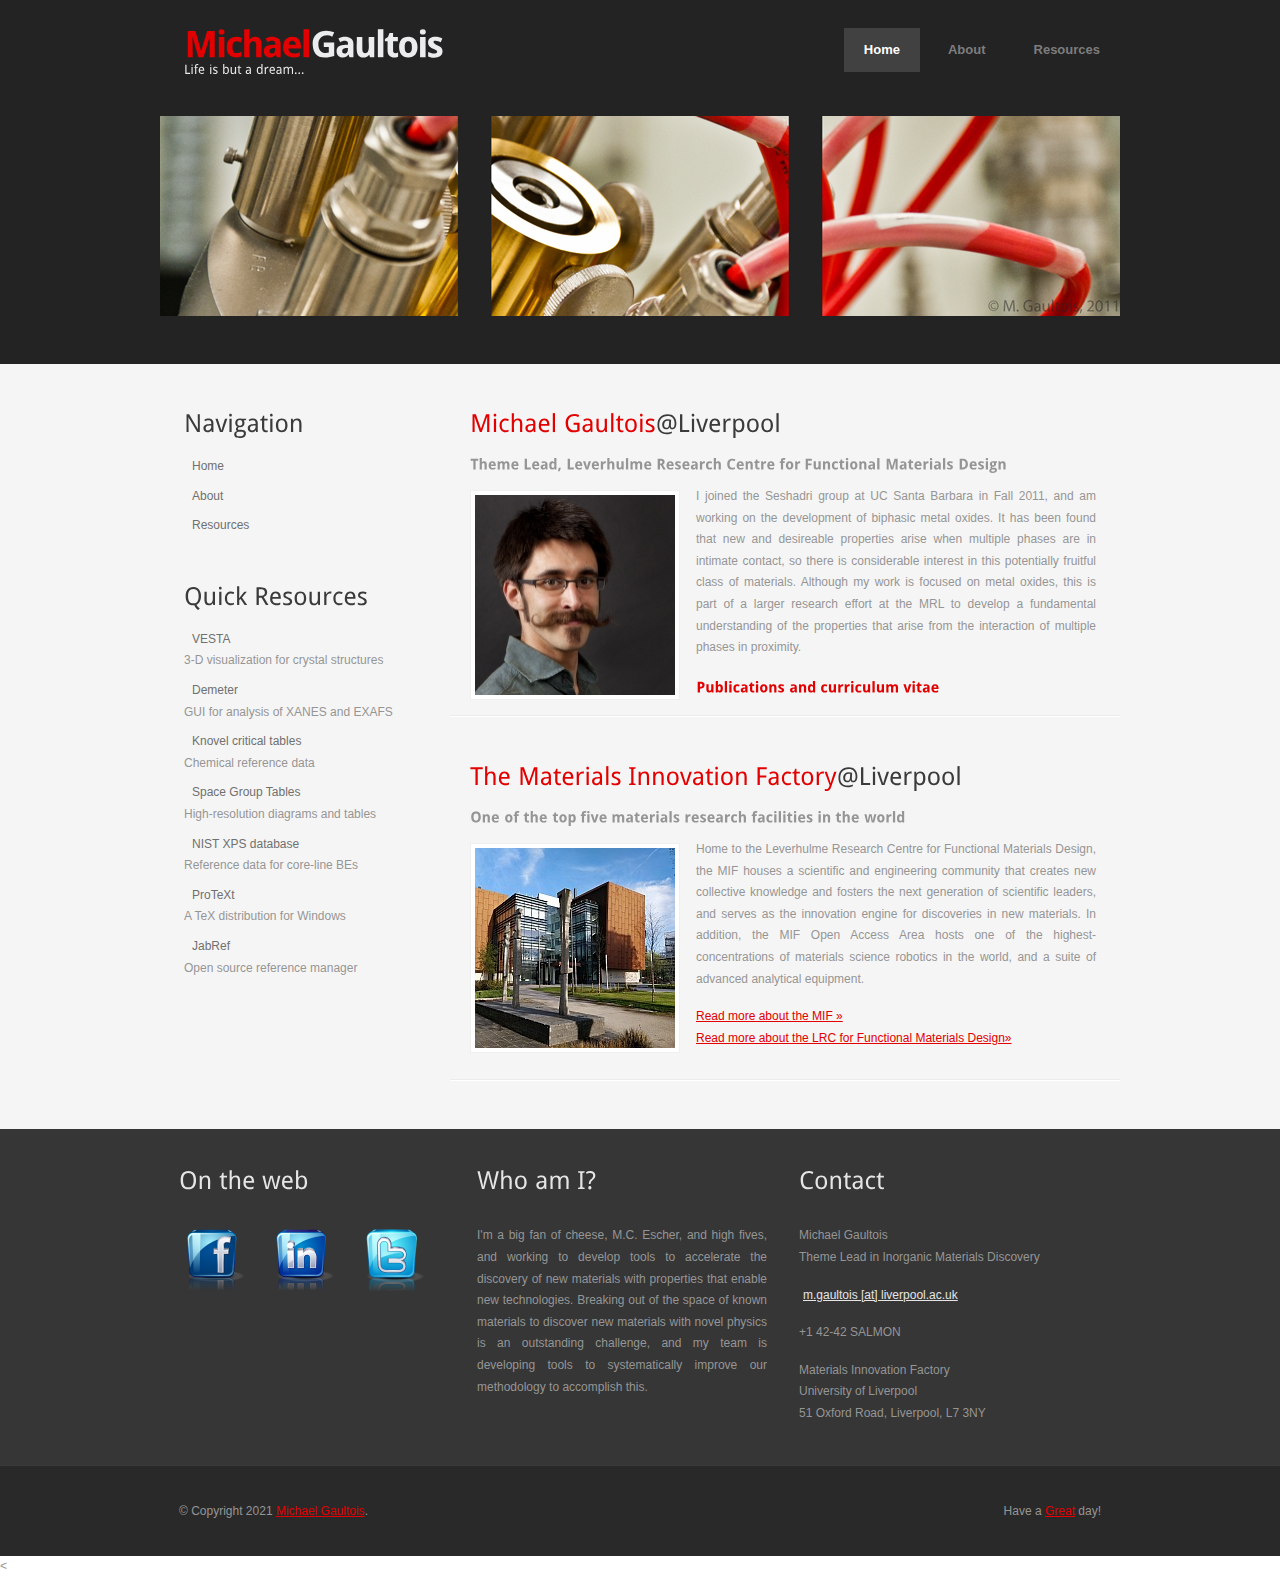
==== index.html @ 0b5a210e "secret update" ====
<!DOCTYPE html PUBLIC "-//W3C//DTD XHTML 1.0 Transitional//EN" "http://www.w3.org/TR/xhtml1/DTD/xhtml1-transitional.dtd">
<html xmlns="http://www.w3.org/1999/xhtml"><head>
<title>Michael Gaultois, Theme Lead in Inorganic Materials Discovery</title>
<meta http-equiv="Content-Type" content="text/html; charset=UTF-8" />
<link href="style.css" rel="stylesheet" type="text/css" />
<!-- CuFon: Enables smooth pretty custom font rendering. 100% SEO friendly. To disable, remove this section -->
<script type="text/javascript" src="js/cufon-yui.js"></script>
<script type="text/javascript" src="js/droid_sans_400-droid_sans_700.font.js"></script>
<script type="text/javascript" src="js/cuf_run.js"></script>
<script type="text/javascript" src="js/jquery-1.3.2.min.js"></script>
<script type="text/javascript" src="js/radius.js"></script>
<!-- CuFon ends -->


<!--Begin Google analytics tag-->
<script type="text/javascript">

  var _gaq = _gaq || [];
  _gaq.push(['_setAccount', 'UA-38119110-1']);
  _gaq.push(['_trackPageview']);

  (function() {
    var ga = document.createElement('script'); ga.type = 'text/javascript'; ga.async = true;
    ga.src = ('https:' == document.location.protocol ? 'https://ssl' : 'http://www') + '.google-analytics.com/ga.js';
    var s = document.getElementsByTagName('script')[0]; s.parentNode.insertBefore(ga, s);
  })();

</script>
<!--End Google analytics tag-->


<!--Konami Code-->

<script type="text/javascript" src="js/konami.1.3.3.pack.js"></script>
<script type="text/javascript">
   konami = new Konami()
   konami.code = function() {
      alert("The Konami Code is powerless here.")
      }

   konami.load()
</script>


<!--End Konami Code-->

<link href="/images/favicon.ico" rel="icon" type="image/x-icon" />
</head>
<body>
<div class="main">

<!-- Begin header -->
  <div class="header">
    <div class="header_resize">
      <div class="logo">
        <h1><a href="index.html"><span>Michael</span>Gaultois<small>Life is but a dream...</small></a></h1>
      </div>
      <div class="menu_nav">
        <ul>
          <li class="active"><a href="index.html">Home</a></li>
          <li><a href="about.html">About</a></li>
          <li><a href="resources.html">Resources</a></li>
        </ul>
      </div>
      <div class="clr"></div>
      <img src="images/hbg_img1.jpg" width="960" height="200" alt="image" class="hbg_img" />
      <div class="clr"></div>
    </div>
  </div>
<!-- End header -->

  <div class="content">
    <div class="content_resize">
      <div class="mainbar">


        <div class="article">
          <h2><span>Michael Gaultois</span>@Liverpool</h2>
          <h3><strong>Theme Lead, Leverhulme Research Centre for Functional Materials Design</strong></h3>
          <img src="images/mgaultois_profile_200x200.jpg" width="200" height="200" alt="image" class="fl" />
          <p>I joined the Seshadri group at UC Santa Barbara in Fall 2011, and am working on the development of biphasic metal oxides. It has been found that new and desireable properties arise when multiple phases are in intimate contact, so there is considerable interest in this potentially fruitful class of materials. Although my work is focused on metal oxides, this is part of a larger research effort at the MRL to develop a fundamental understanding of the properties that arise from the interaction of multiple phases in proximity.<br />
          <h3><strong><a href="cv_mgaultois.pdf" class="rm">Publications and curriculum vitae&raquo;</a></strong></h3>
        <div class="clr"></div>
        </div>


        <div class="article">
          <h2><span>The Materials Innovation Factory</span>@Liverpool</h2>
          <h3><strong>One of the top five materials research facilities in the world</strong></h3>
          <img src="images/MIF_building_200x200.jpg" width="200" height="200" alt="image" class="fl" />
          <p>Home to the Leverhulme Research Centre for Functional Materials Design, the MIF houses a scientific and engineering community that creates new collective knowledge and fosters the next generation of scientific leaders, and serves as the innovation engine for discoveries in new materials. In addition, the MIF Open Access Area hosts one of the highest-concentrations of materials science robotics in the world, and a suite of advanced analytical equipment. </p>
          <p class="spec"><a href="https://www.liverpool.ac.uk/materials-innovation-factory/" class="rm">Read more about the MIF &raquo;</a><br />
         <a href="https://www.liverpool.ac.uk/leverhulme-research-centre/" class="rm">Read more about the LRC for Functional Materials Design&raquo;</a></p>
        <div class="clr"></div>
        </div>

<!-- Begin News Feed-->
<!--
        <div class="article">
          <h2><span>Science</span>Headlines</h2>
           
            <script type="text/javascript" src="http://app.feed.informer.com/digest3/YACDRVNHEN.js">
<noscript><a href="http://app.feed.informer.com/digest3/YACDRVNHEN.html">Click for &quot;Science&quot;.</a>
Powered by <a href="http://feed.informer.com/">RSS Feed Informer</a></noscript></script>
        </div>
-->
<!--End News Feed-->        
        
      </div>
      <div class="sidebar">
        <!--<div class="searchform">
          <form id="formsearch" name="formsearch" method="post" action="">
            <span><input name="editbox_search" class="editbox_search" id="editbox_search" maxlength="80" value="Search our site:" type="text" /></span>
            <input name="button_search" src="images/search_btn.gif" class="button_search" type="image" />
          </form>
        </div>-->
        <div class="gadget">
          <h2 class="star"><span>Navigation</span></h2><div class="clr"></div>
          <ul class="sb_menu">
            <li><a href="index.html">Home</a></li>
            <li><a href="about.html">About</a></li>
            <li><a href="resources.html">Resources</a></li>
          </ul>
        </div>

<!-- Begin Quick resources -->
        <div class="gadget">
          <h2 class="star"><span>Quick Resources</span></h2><div class="clr"></div>
          <ul class="ex_menu">
            <li><a href="http://jp-minerals.org/vesta/">VESTA</a><br />3-D visualization for crystal structures</li>
            <li><a href="http://bruceravel.github.com/demeter/">Demeter</a><br />GUI for analysis of XANES and EXAFS</li>
            <li><a href="http://www.knovel.com/web/portal/basic_search/display?_EXT_KNOVEL_DISPLAY_bookid=761">Knovel critical tables</a><br />Chemical reference data</li>
            <li><a href="http://img.chem.ucl.ac.uk/sgp/large/sgp.htm">Space Group Tables</a><br />High-resolution diagrams and tables</li>
            <li><a href="http://srdata.nist.gov/xps/main_search_menu.aspx">NIST XPS database</a><br />Reference data for core-line BEs</li>
            <li><a href="http://www.tug.org/protext/">ProTeXt</a><br />A TeX distribution for Windows</li>
            <li><a href="http://jabref.sourceforge.net/">JabRef</a><br />Open source reference manager</li>
          </ul>
        </div>
<!-- End Quick resources-->
        
      </div>
      <div class="clr"></div>
    </div>
  </div>


<!-- Begin footer-->
  <div class="fbg">
    <div class="fbg_resize">
      <div class="col c1">
        <h2><span>On the web</span></h2>
        <a href="http://www.facebook.com/mgaultois"><img src="images/facebook128.png" width="64" height="64" alt="pix" /></a>
        <a href="http://www.linkedin.com/in/mgaultois"><img src="images/linkedin128.png" width="64" height="64" alt="pix" /></a>
        <a href="http://www.twitter.com/kaboomscience"><img src="images/twitter128.png" width="64" height="64" alt="pix" /></a>
<!--        <a href="http://www.grooveshark.com/listerite"><img src="images/grooveshark128.png" width="64" height="64" alt="pix" /></a> -->
      </div>
      <div class="col c2">
        <h2><span>Who am I?</span></h2>
        <p>   I'm a big fan of cheese, M.C. Escher, and high fives, and working to develop tools to accelerate the discovery of new materials with properties that enable new technologies. Breaking out of the space of known materials to discover new materials with novel physics is an outstanding challenge, and my team is developing tools to systematically improve our methodology to accomplish this. </p>
      </div>
      <div class="col c3">
        <h2><span>Contact</span></h2>
        <p>Michael Gaultois<br />
Theme Lead in Inorganic Materials Discovery </p>
        <p><a href="mailto:mgaultois [at] mrl.ucsb.edu">m.gaultois [at] liverpool.ac.uk</a></p>
        <p>+1 42-42 SALMON</p>
        <p>Materials Innovation Factory<br />
					University of Liverpool<br />
					51 Oxford Road, Liverpool, L7 3NY</p>
      </div>
      <div class="clr"></div>
    </div>
  </div>
  <div class="footer">
    <div class="footer_resize">
      <p class="lf">&copy; Copyright 2021 <a href="mailto:m.gaultois[at]liverpool.ac.uk"> Michael Gaultois</a>. <span>Have a <a href="http://youtu.be/Y6rE0EakhG8" title="Nutrigrain Ad">Great</a> day!</span></p>
      <div class="clr"></div>
    </div>
  </div>
<!-- End footer-->

</div>
</body>
<</html>
---- style.css ----
@charset "utf-8";
/*
Design by http://www.hotwebsitetemplates.net
*/
body { margin:0; padding:0; width:100%; color:#959595; font:normal 12px/1.8em "Liberation sans", Arial, Helvetica, sans-serif;}
html, .main { padding:0; margin:0;}
.main { background-color:#f5f5f5;}
.clr { clear:both; padding:0; margin:0; width:100%; font-size:0px; line-height:0px;}
.logo { padding:0; width:auto; float:left; height:100px;}
h1 { margin:0; padding:28px 0 0 24px; color:#ebeced; font:bold 36px/1.2em "Liberation sans", Arial, Helvetica, sans-serif; letter-spacing:-2px;}
h1 a, h1 a:hover { color:#ebeced; text-decoration:none;}
h1 span { color:#e20000;}
h1 small { display:block; font:normal 12px/1.2em "Liberation sans", Arial, Helvetica, sans-serif; letter-spacing:normal; color:#ebeced;}
h2 { font:normal 24px/1.5em "Liberation sans", Arial, Helvetica, sans-serif; padding:8px 0; margin:8px 0; color:#3b3b3b;}
p { margin:8px 0; padding:0 0 8px 0; font:normal 12px/1.8em "Liberation sans", Arial, Helvetica, sans-serif;}
a { color:#e20000; text-decoration:underline;}
p.spec { padding:0 0 16px;}
p.infopost { margin-bottom:0; padding:6px 0;}
p.infopost a { padding:0 4px;}
a.rm { }
p.infopost a.com { float:right; margin-top:-16px; padding:7px 0 17px; width:35px; font-size:18px; font-weight:bold; text-align:center; text-decoration:none; color:#fff; background:#f00 url(images/comment.gif) no-repeat left top;}

.header, .content, .menu_nav, .fbg, .footer, form, ol, ol li, ul, .content .mainbar, .content .sidebar { margin:0; padding:0;}

/* header */
.header { background-color:#232323;}
.header_resize { margin:0 auto; padding:0 0 16px; width:960px;}
img.hbg_img { padding:16px 0 32px;}

/* menu */
.menu_nav { margin:0 auto; padding:28px 0 0; height:44px; float:right;}
.menu_nav ul { list-style:none; padding:0; height:44px; float:left;}
.menu_nav ul li { margin:0; padding:0 0 0 8px; float:left;}
.menu_nav ul li a { display:block; margin:0; padding:11px 20px; color:#7d7d7d; text-decoration:none; font-size:13px; font-weight:bold;}
.menu_nav ul li.active a, .menu_nav ul li a:hover { color:#fff; background-color:#414141;}

/* content */
.content { }
.content_resize { margin:0 auto; padding:24px 0; width:960px;}
.content .mainbar { margin:0; padding:0; float:right; width:670px;}
.content .mainbar h2 { }
.content .mainbar h2 span { color:#e20000;}
.content .mainbar img { padding:4px; background-color:#fff; border:1px solid #efefed;}
.content .mainbar img.fl { margin:4px 16px 4px 0; float:left;}
.content .mainbar .article { margin:0 0 24px; padding:8px 24px 8px 20px; text-align:justify; background:url(images/article_bg.gif) repeat-x center bottom;}
.content .sidebar { padding:0; float:left; width:280px;}
.content .sidebar .gadget { margin:0 0 12px; padding:8px 16px 8px 24px;}
ul.sb_menu, ul.ex_menu { margin:0; padding:0; list-style:none; color:#959595;}
ul.sb_menu li, ul.ex_menu li { margin:0;}
ul.sb_menu li { padding:4px 0; width:220px;}
ul.ex_menu li { padding:4px 0;}
ul.sb_menu li a, ul.ex_menu li a { color:#707070; text-decoration:none; padding:4px 8px 4px 8px;}
ul.sb_menu li a:hover, ul.ex_menu li a:hover { color:#fff; background-color:#414141; text-decoration:none;}
.content p.pages { margin:0 24px; padding:0 0 24px; font-size:11px; color:#616977; text-align:right;}
.content p.pages span, .content p.pages a:hover { padding:8px 12px; color:#fff; background-color:#e20000;}
.content p.pages a { padding:8px 12px; background-color:#d0d0d0; text-decoration:none; color:#959595;}
.content p.pages small { font-size:12px; float:left;}

/* subpages */
.content .mainbar .comment { margin:0; padding:16px 0 0 0;}
.content .mainbar .comment img.userpic { border:1px solid #dedede; margin:10px 16px 0 0; padding:0; float:left;}

/* fbg */
.fbg { background-color:#363636; border-bottom:1px solid #3a3a3a;}
.fbg_resize { margin:0 auto; width:922px; padding:24px;}
.fbg .c2 a, .fbg .c3 a { margin:0; padding:2px 4px; text-decoration:underline; color:#e5e5e5;}
.fbg  h2 { color:#e5e5e5; padding-bottom:24px;}
.fbg img {
	margin:0 16px 16px 0;
	padding:3px;
}
.fbg .col { margin:0; float:left; text-align:justify}
.fbg .c1 { padding:0 16px 0 0; width:266px;}
.fbg .c2 { padding:0 16px; width:290px;}
.fbg .c3 { padding:0 0 0 16px; width:260px;}

/* footer */
.footer { background-color:#292929;}
.footer_resize { margin:0 auto; padding:12px 24px; width:922px;}
.footer p.lf { margin:0; padding:24px 0; text-align:left; width:auto; line-height:1.5em;}
.footer p.lf a { }
.footer p.lf span { float:right;}

/* form */
ol { list-style:none;}
ol li { display:block; clear:both;}
ol li label { display:block; margin:0; padding:16px 0 0 0;}
ol li input.text { width:480px; border:1px solid #c0c0c0; margin:0; padding:5px 2px; height:16px; background-color:#fff;}
ol li textarea { width:480px; border:1px solid #c0c0c0; margin:0; padding:2px; background-color:#fff;}
ol li .send { margin:16px 0 0 0;}

/* search */
.searchform { float:left; padding:0;}
#formsearch { margin:0; height:36px; padding:24px 0 32px 24px; width:232px;}
#formsearch span { display:block; margin:0; padding:0; float:left; background:url(images/search.gif) no-repeat top left;}
#formsearch input.editbox_search { margin:0; padding:10px 6px 12px; float:left; width:181px; border:none; background:none; font:normal 12px/1.5em "Liberation sans", Arial, Helvetica, sans-serif; color:#a8acb2;}
#formsearch input.button_search { margin:0; padding:0; border:none; float:left;}
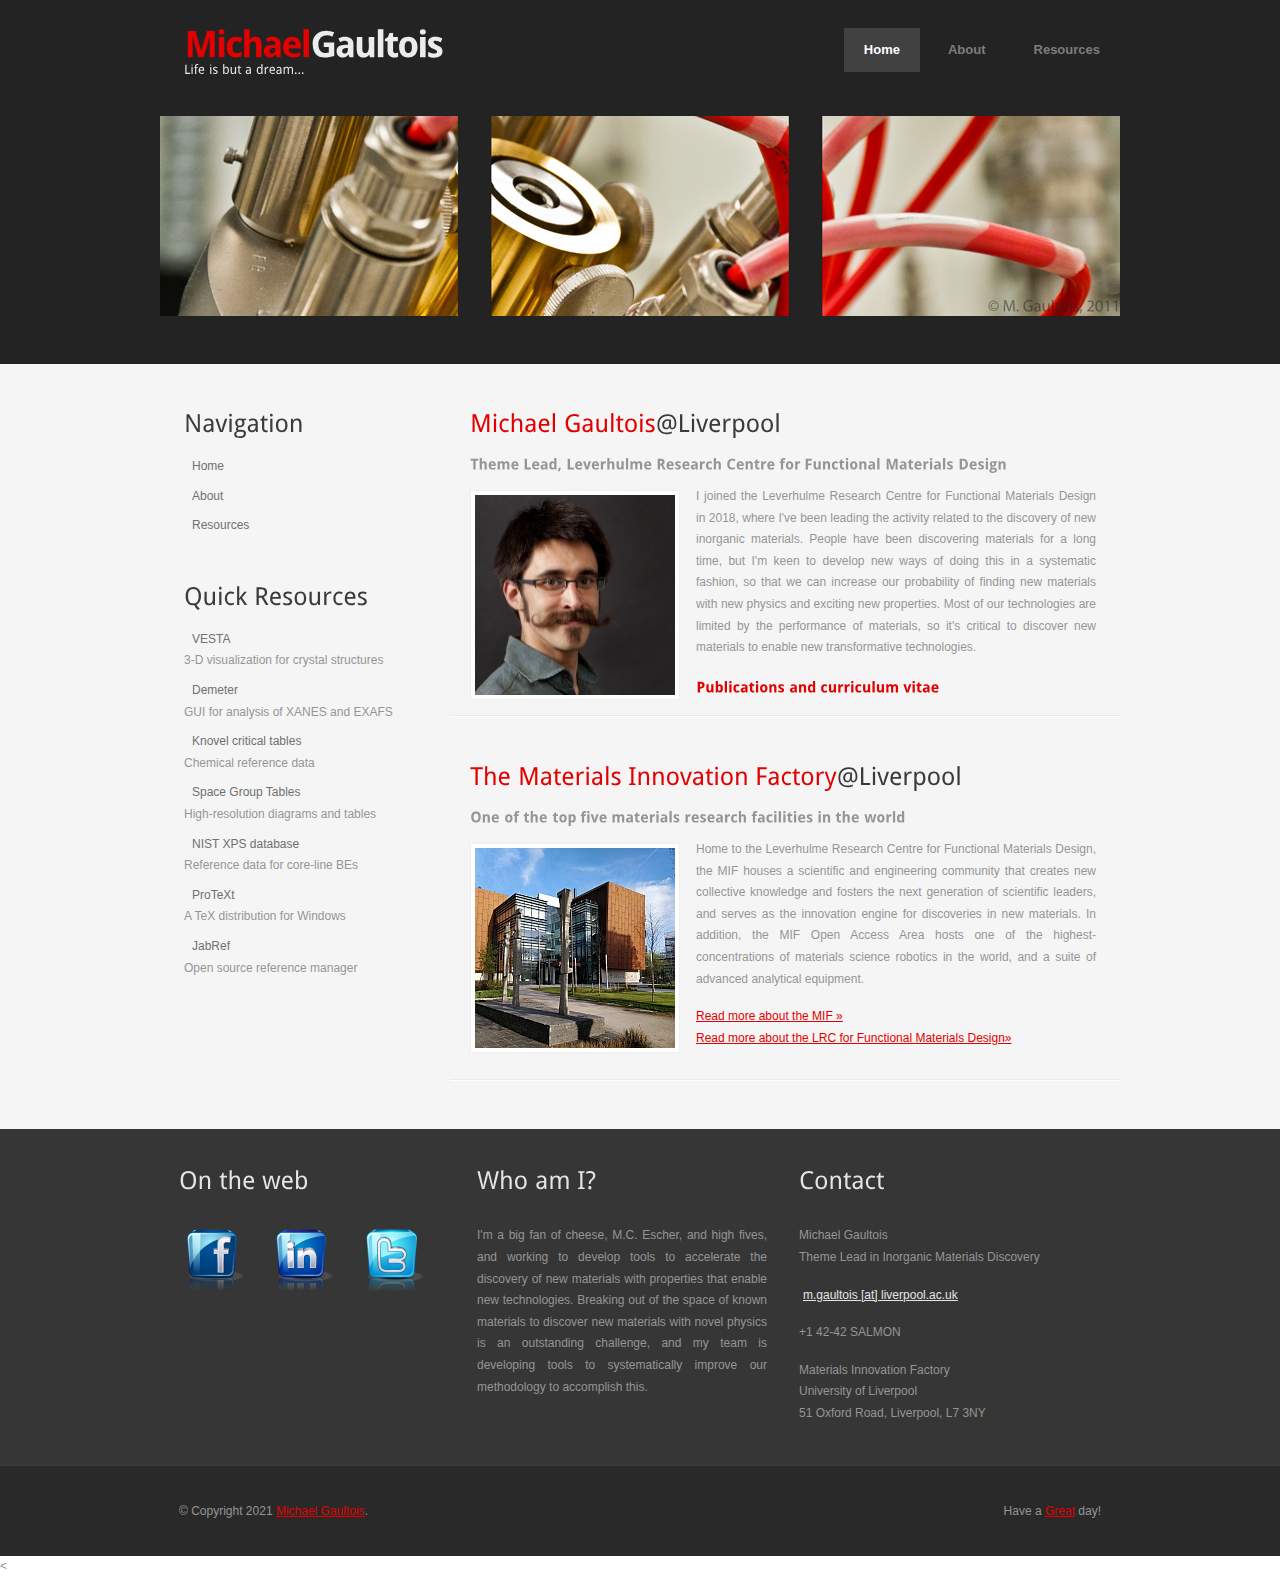
==== commit 5e2b85a4: "update content" ====
--- a/index.html
+++ b/index.html
@@ -78,7 +78,7 @@
           <h2><span>Michael Gaultois</span>@Liverpool</h2>
           <h3><strong>Theme Lead, Leverhulme Research Centre for Functional Materials Design</strong></h3>
           <img src="images/mgaultois_profile_200x200.jpg" width="200" height="200" alt="image" class="fl" />
-          <p>I joined the Seshadri group at UC Santa Barbara in Fall 2011, and am working on the development of biphasic metal oxides. It has been found that new and desireable properties arise when multiple phases are in intimate contact, so there is considerable interest in this potentially fruitful class of materials. Although my work is focused on metal oxides, this is part of a larger research effort at the MRL to develop a fundamental understanding of the properties that arise from the interaction of multiple phases in proximity.<br />
+          <p>I joined the Leverhulme Research Centre for Functional Materials Design in 2018, where I've been leading the activity related to the discovery of new inorganic materials. People have been discovering materials for a long time, but I'm keen to develop new ways of doing this in a systematic fashion, so that we can increase our probability of finding new materials with new physics and exciting new properties. Most of our technologies are limited by the performance of materials, so it's critical to discover new materials to enable new transformative technologies.<br />
           <h3><strong><a href="cv_mgaultois.pdf" class="rm">Publications and curriculum vitae&raquo;</a></strong></h3>
         <div class="clr"></div>
         </div>
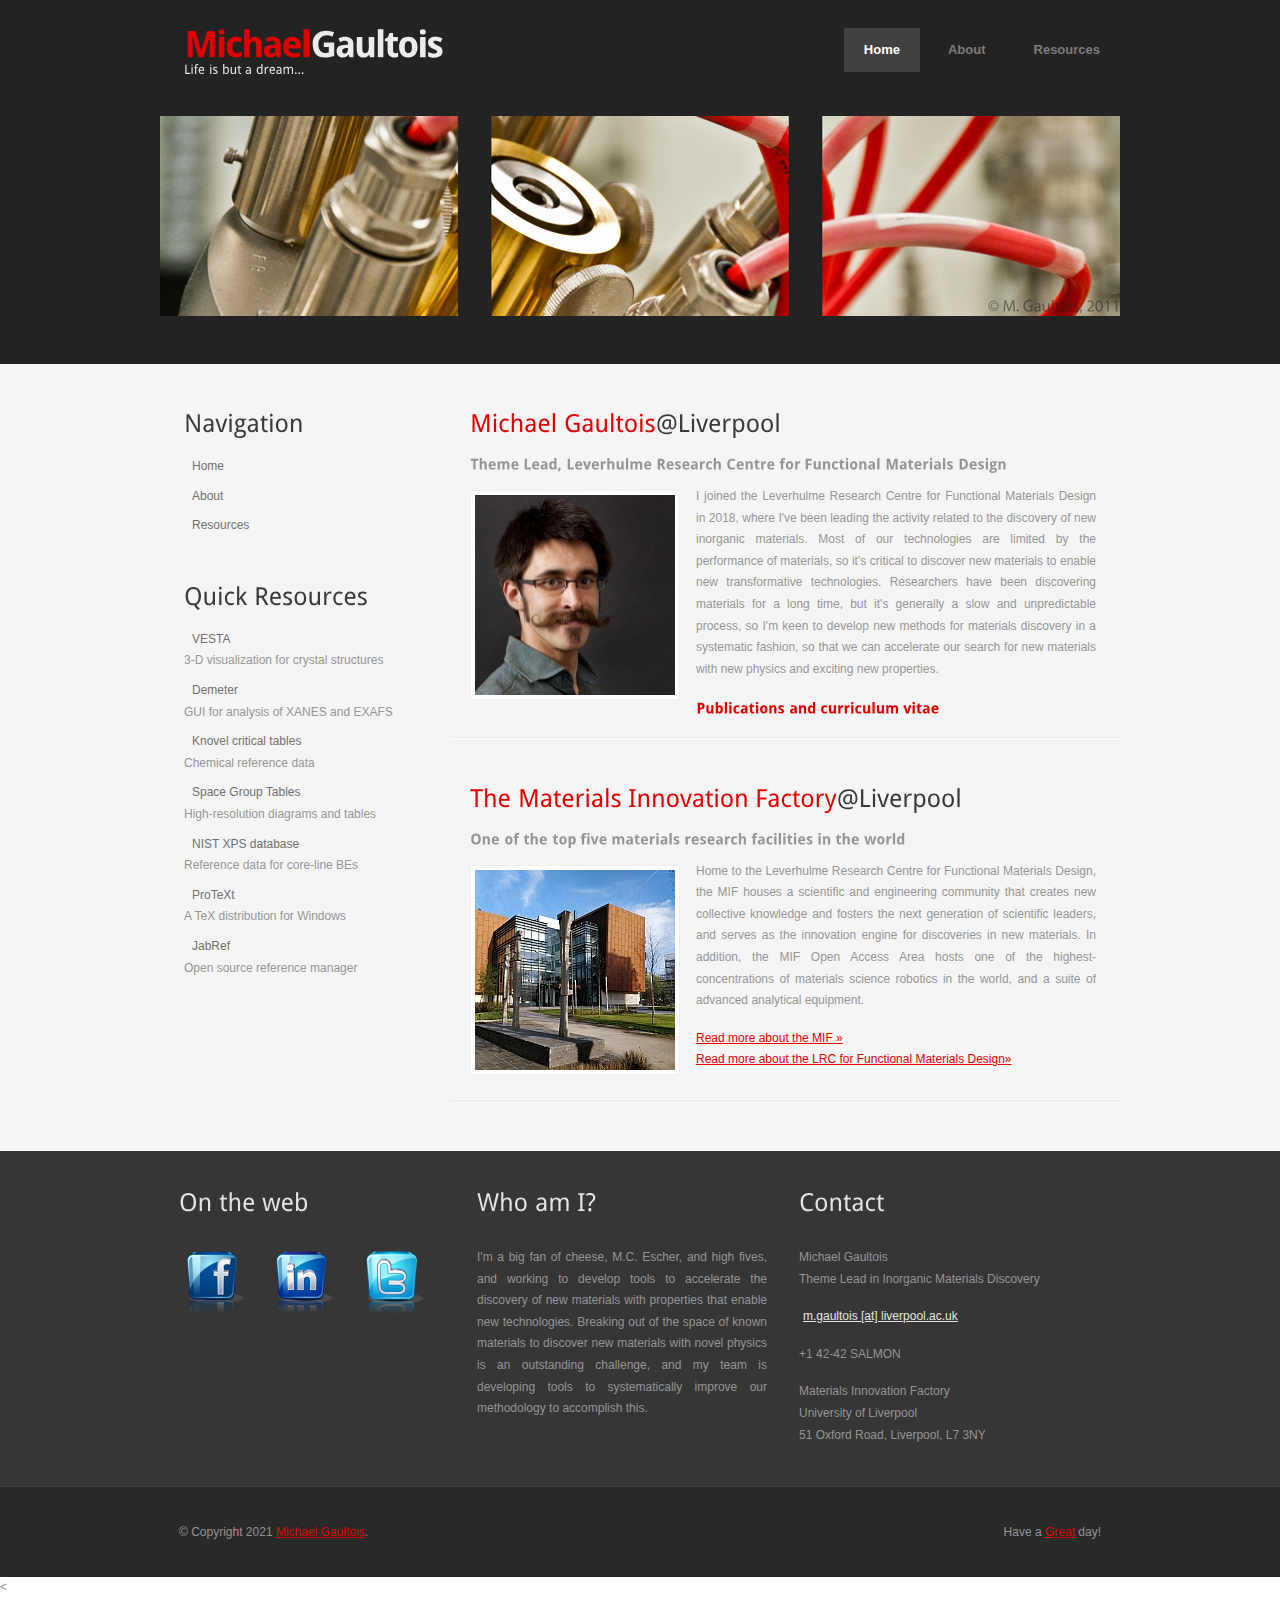
==== commit 0c960297: "update content" ====
--- a/index.html
+++ b/index.html
@@ -78,7 +78,7 @@
           <h2><span>Michael Gaultois</span>@Liverpool</h2>
           <h3><strong>Theme Lead, Leverhulme Research Centre for Functional Materials Design</strong></h3>
           <img src="images/mgaultois_profile_200x200.jpg" width="200" height="200" alt="image" class="fl" />
-          <p>I joined the Leverhulme Research Centre for Functional Materials Design in 2018, where I've been leading the activity related to the discovery of new inorganic materials. People have been discovering materials for a long time, but I'm keen to develop new ways of doing this in a systematic fashion, so that we can increase our probability of finding new materials with new physics and exciting new properties. Most of our technologies are limited by the performance of materials, so it's critical to discover new materials to enable new transformative technologies.<br />
+          <p>I joined the Leverhulme Research Centre for Functional Materials Design in 2018, where I've been leading the activity related to the discovery of new inorganic materials. Most of our technologies are limited by the performance of materials, so it's critical to discover new materials to enable new transformative technologies. Researchers have been discovering materials for a long time, but it's generally a slow and unpredictable process, so I'm keen to develop new methods for materials discovery in a systematic fashion, so that we can accelerate our search for new materials with new physics and exciting new properties.<br />
           <h3><strong><a href="cv_mgaultois.pdf" class="rm">Publications and curriculum vitae&raquo;</a></strong></h3>
         <div class="clr"></div>
         </div>
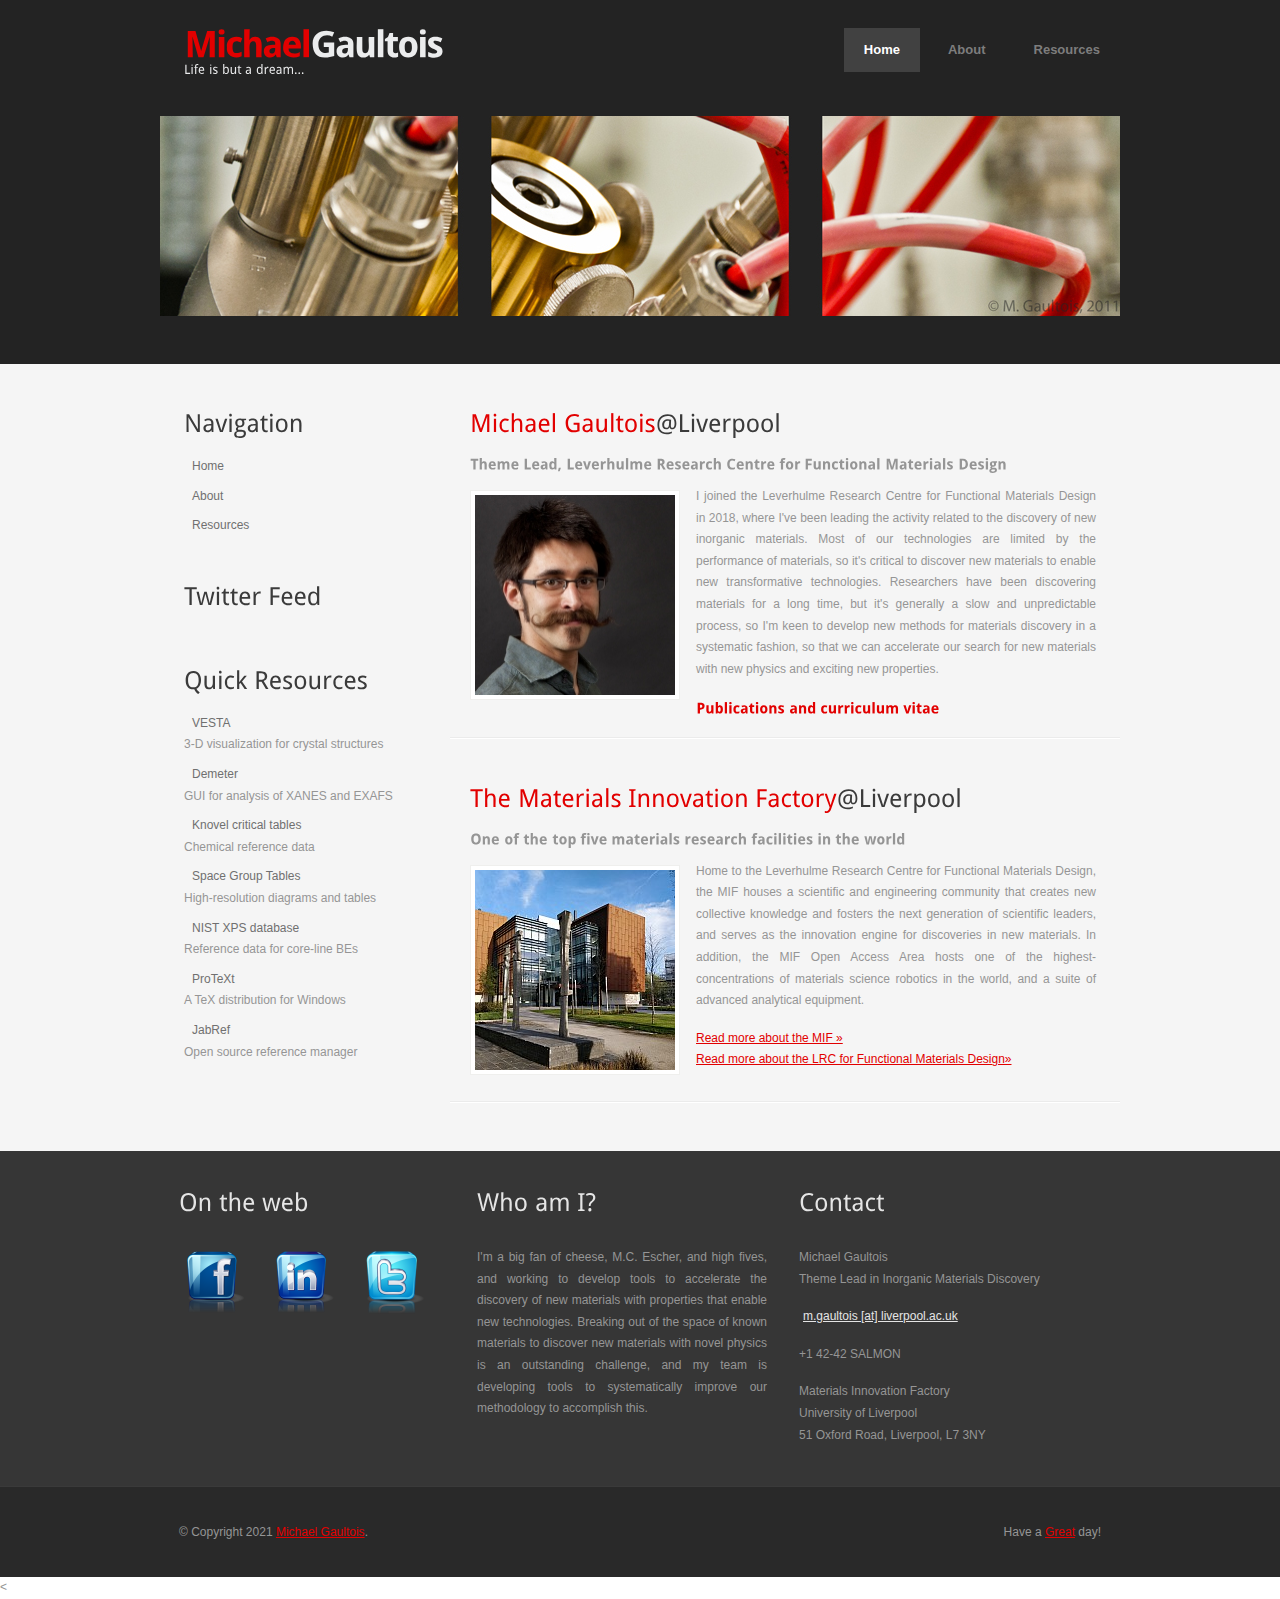
==== commit 986dce0d: "add twitter feed" ====
--- a/index.html
+++ b/index.html
@@ -123,6 +123,44 @@
           </ul>
         </div>
 
+<!-- Begin Twitter feed -->        
+        <div class="gadget">
+          <h2 class="star"><span>Twitter Feed</span></h2><div class="clr"></div>
+
+<script src="js/twitter_feed_widget.js"></script>
+<script>
+new TWTR.Widget({
+  version: 2,
+  type: 'profile',
+  rpp: 4,
+  interval: 30000,
+  width: 232,
+  height: 300,
+  theme: {
+    shell: {
+      background: '#232323',
+      color: '#e5e5e5'
+    },
+    tweets: {
+      background: '#f5f5f5',
+      color: '#959595',
+      links: '#e20000'
+    }
+  },
+  features: {
+    scrollbar: false,
+    loop: false,
+    live: false,
+    hashtags: true,
+    timestamp: true,
+    avatars: false,
+    behavior: 'all'
+  }
+}).render().setUser('KaboomScience').start();
+</script>
+        </div>
+<!-- End Twitter feed-->
+	      
 <!-- Begin Quick resources -->
         <div class="gadget">
           <h2 class="star"><span>Quick Resources</span></h2><div class="clr"></div>
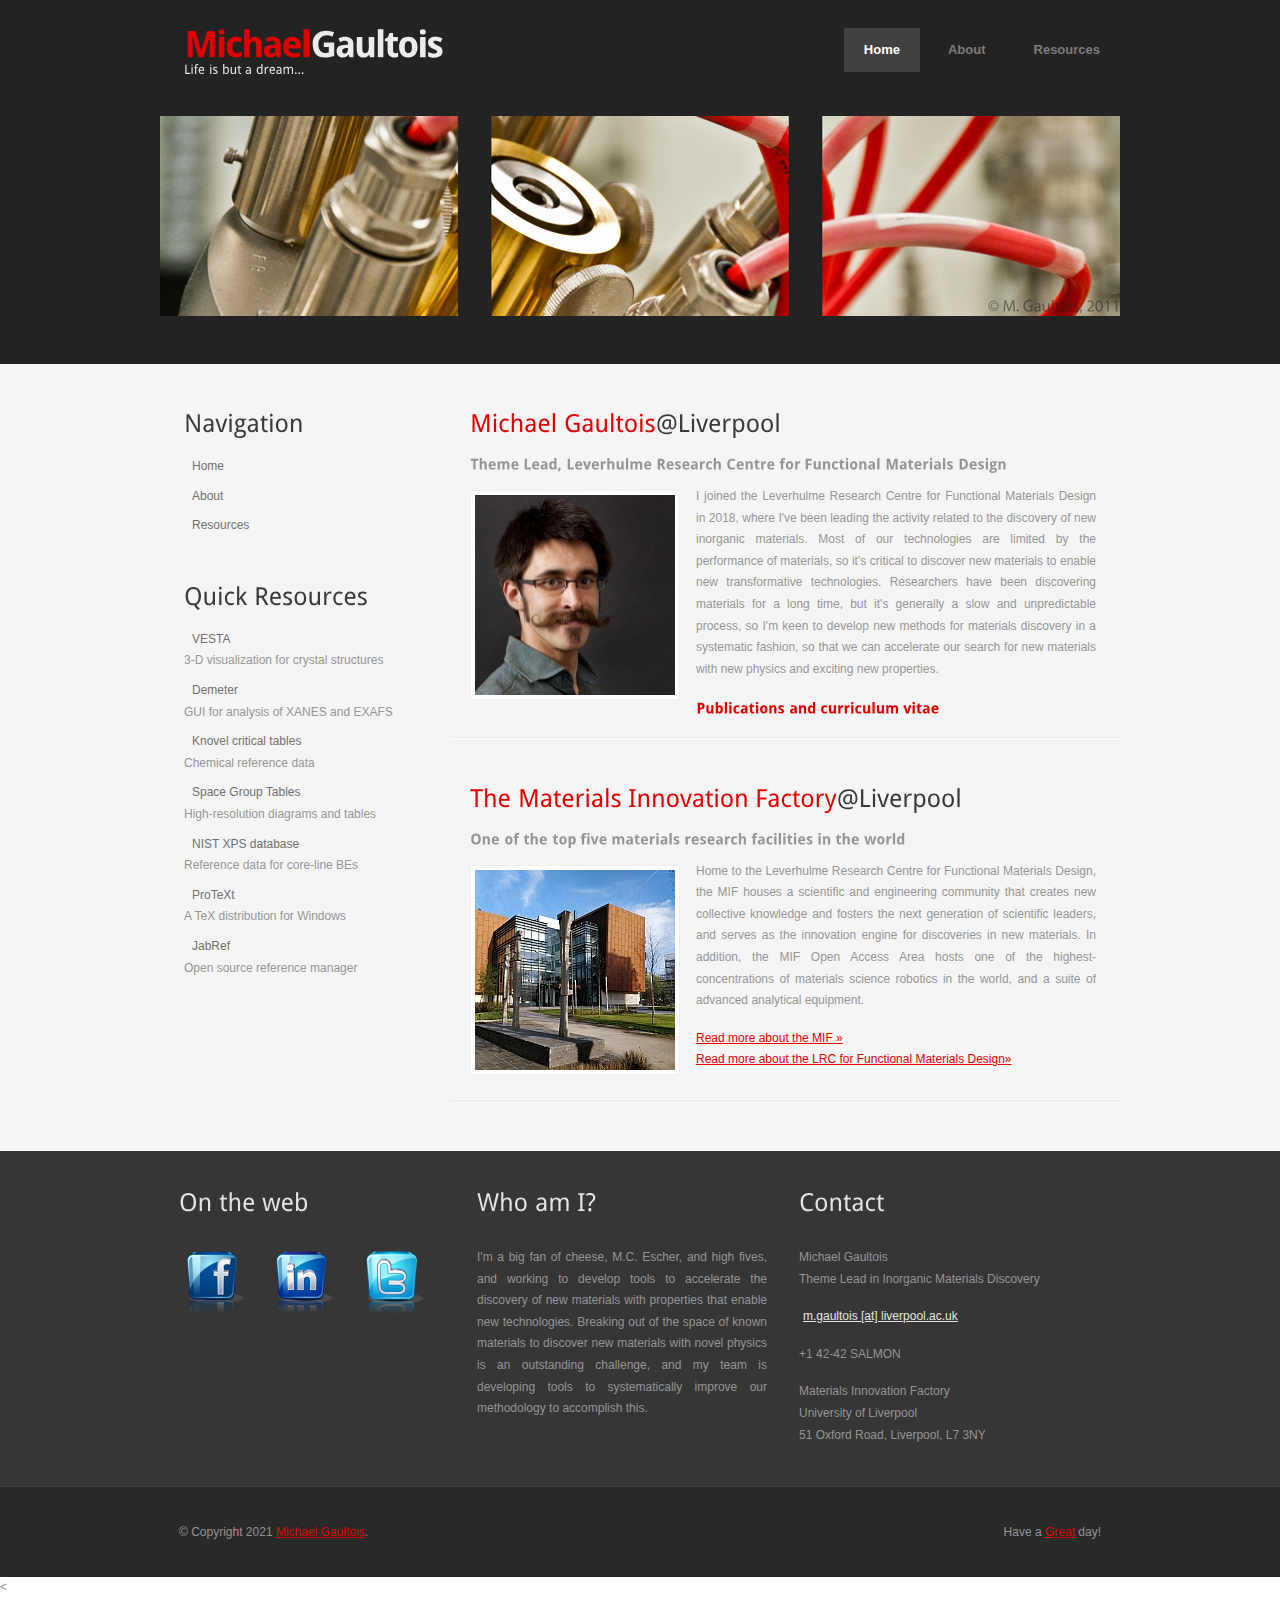
==== commit 8bb4bba0: "Revert "add twitter feed"" ====
--- a/index.html
+++ b/index.html
@@ -123,44 +123,6 @@
           </ul>
         </div>
 
-<!-- Begin Twitter feed -->        
-        <div class="gadget">
-          <h2 class="star"><span>Twitter Feed</span></h2><div class="clr"></div>
-
-<script src="js/twitter_feed_widget.js"></script>
-<script>
-new TWTR.Widget({
-  version: 2,
-  type: 'profile',
-  rpp: 4,
-  interval: 30000,
-  width: 232,
-  height: 300,
-  theme: {
-    shell: {
-      background: '#232323',
-      color: '#e5e5e5'
-    },
-    tweets: {
-      background: '#f5f5f5',
-      color: '#959595',
-      links: '#e20000'
-    }
-  },
-  features: {
-    scrollbar: false,
-    loop: false,
-    live: false,
-    hashtags: true,
-    timestamp: true,
-    avatars: false,
-    behavior: 'all'
-  }
-}).render().setUser('KaboomScience').start();
-</script>
-        </div>
-<!-- End Twitter feed-->
-	      
 <!-- Begin Quick resources -->
         <div class="gadget">
           <h2 class="star"><span>Quick Resources</span></h2><div class="clr"></div>
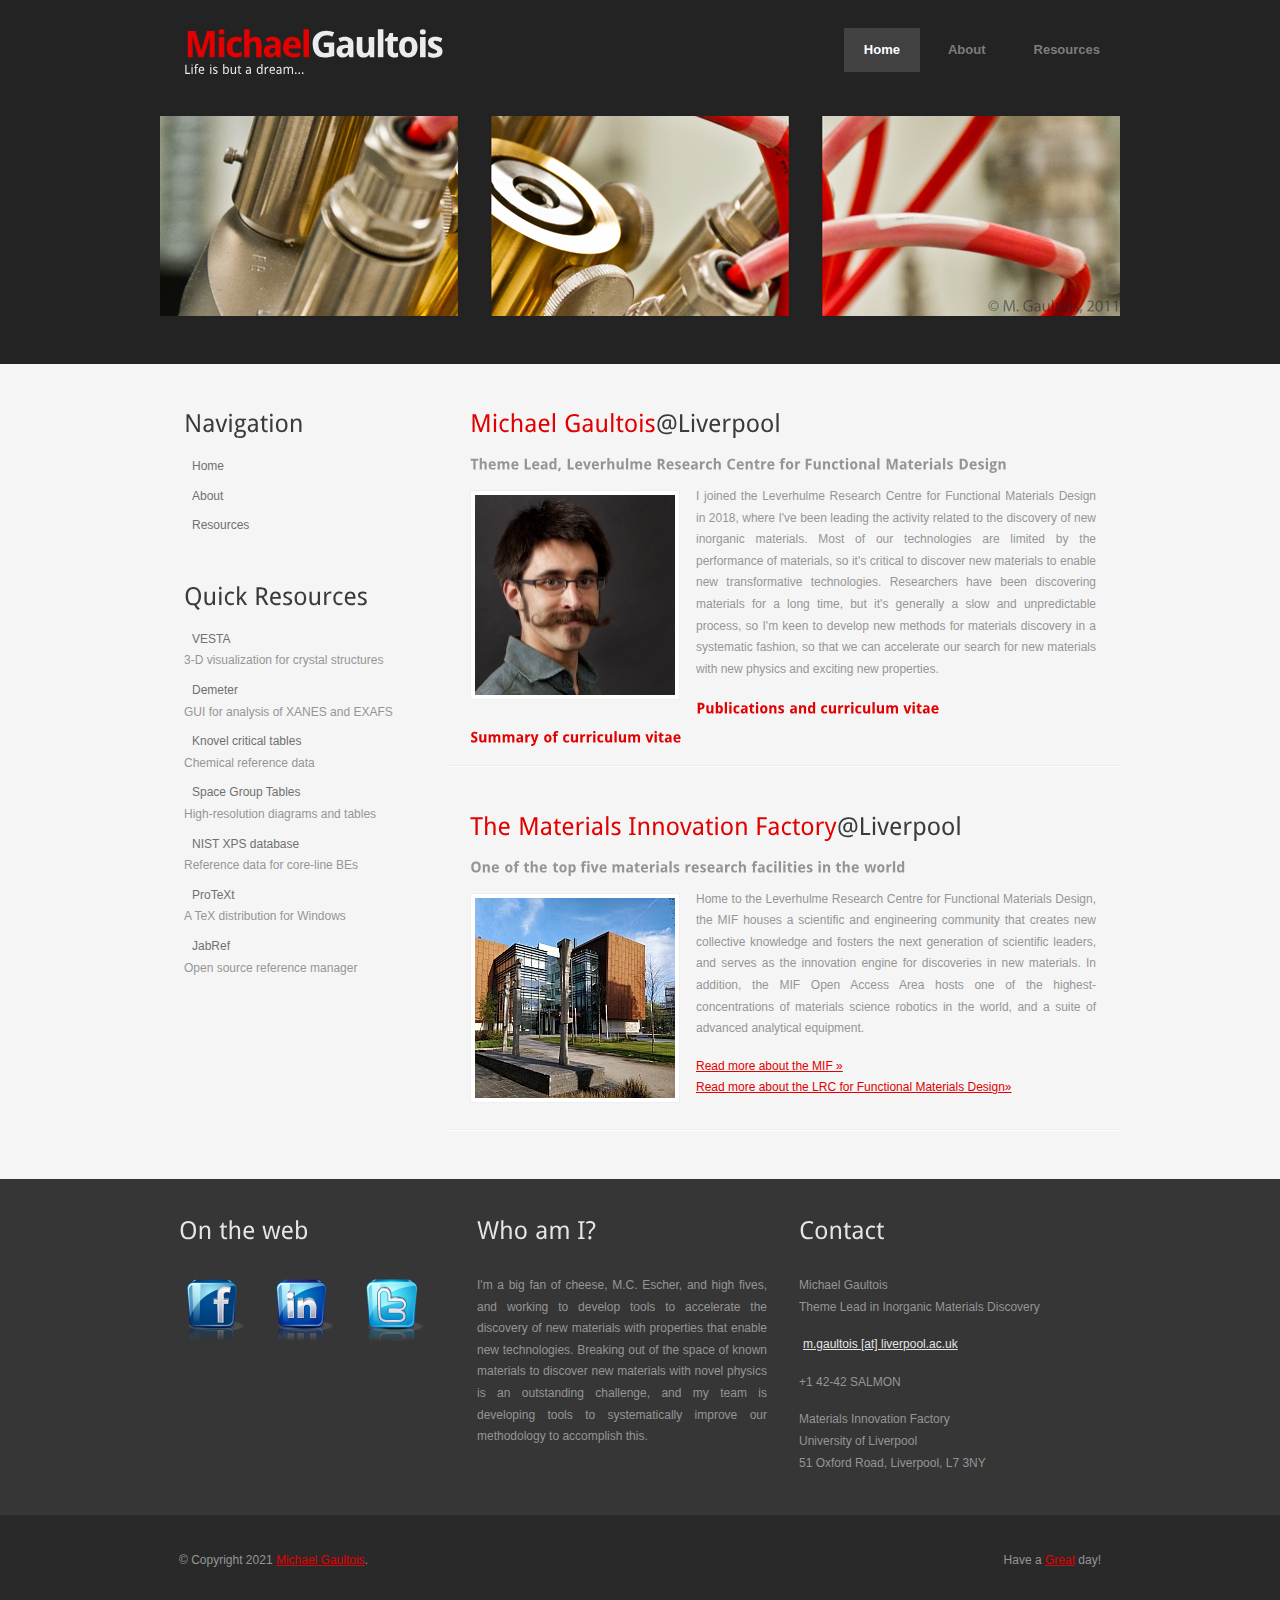
==== commit d8d4acd8: "Add shortened industrial CV" ====
--- a/index.html
+++ b/index.html
@@ -80,6 +80,7 @@
           <img src="images/mgaultois_profile_200x200.jpg" width="200" height="200" alt="image" class="fl" />
           <p>I joined the Leverhulme Research Centre for Functional Materials Design in 2018, where I've been leading the activity related to the discovery of new inorganic materials. Most of our technologies are limited by the performance of materials, so it's critical to discover new materials to enable new transformative technologies. Researchers have been discovering materials for a long time, but it's generally a slow and unpredictable process, so I'm keen to develop new methods for materials discovery in a systematic fashion, so that we can accelerate our search for new materials with new physics and exciting new properties.<br />
           <h3><strong><a href="cv_mgaultois.pdf" class="rm">Publications and curriculum vitae&raquo;</a></strong></h3>
+          <h3><strong><a href="cv_mgaultois_industrial.pdf" class="rm">Summary of curriculum vitae&raquo;</a></strong></h3>
         <div class="clr"></div>
         </div>
 
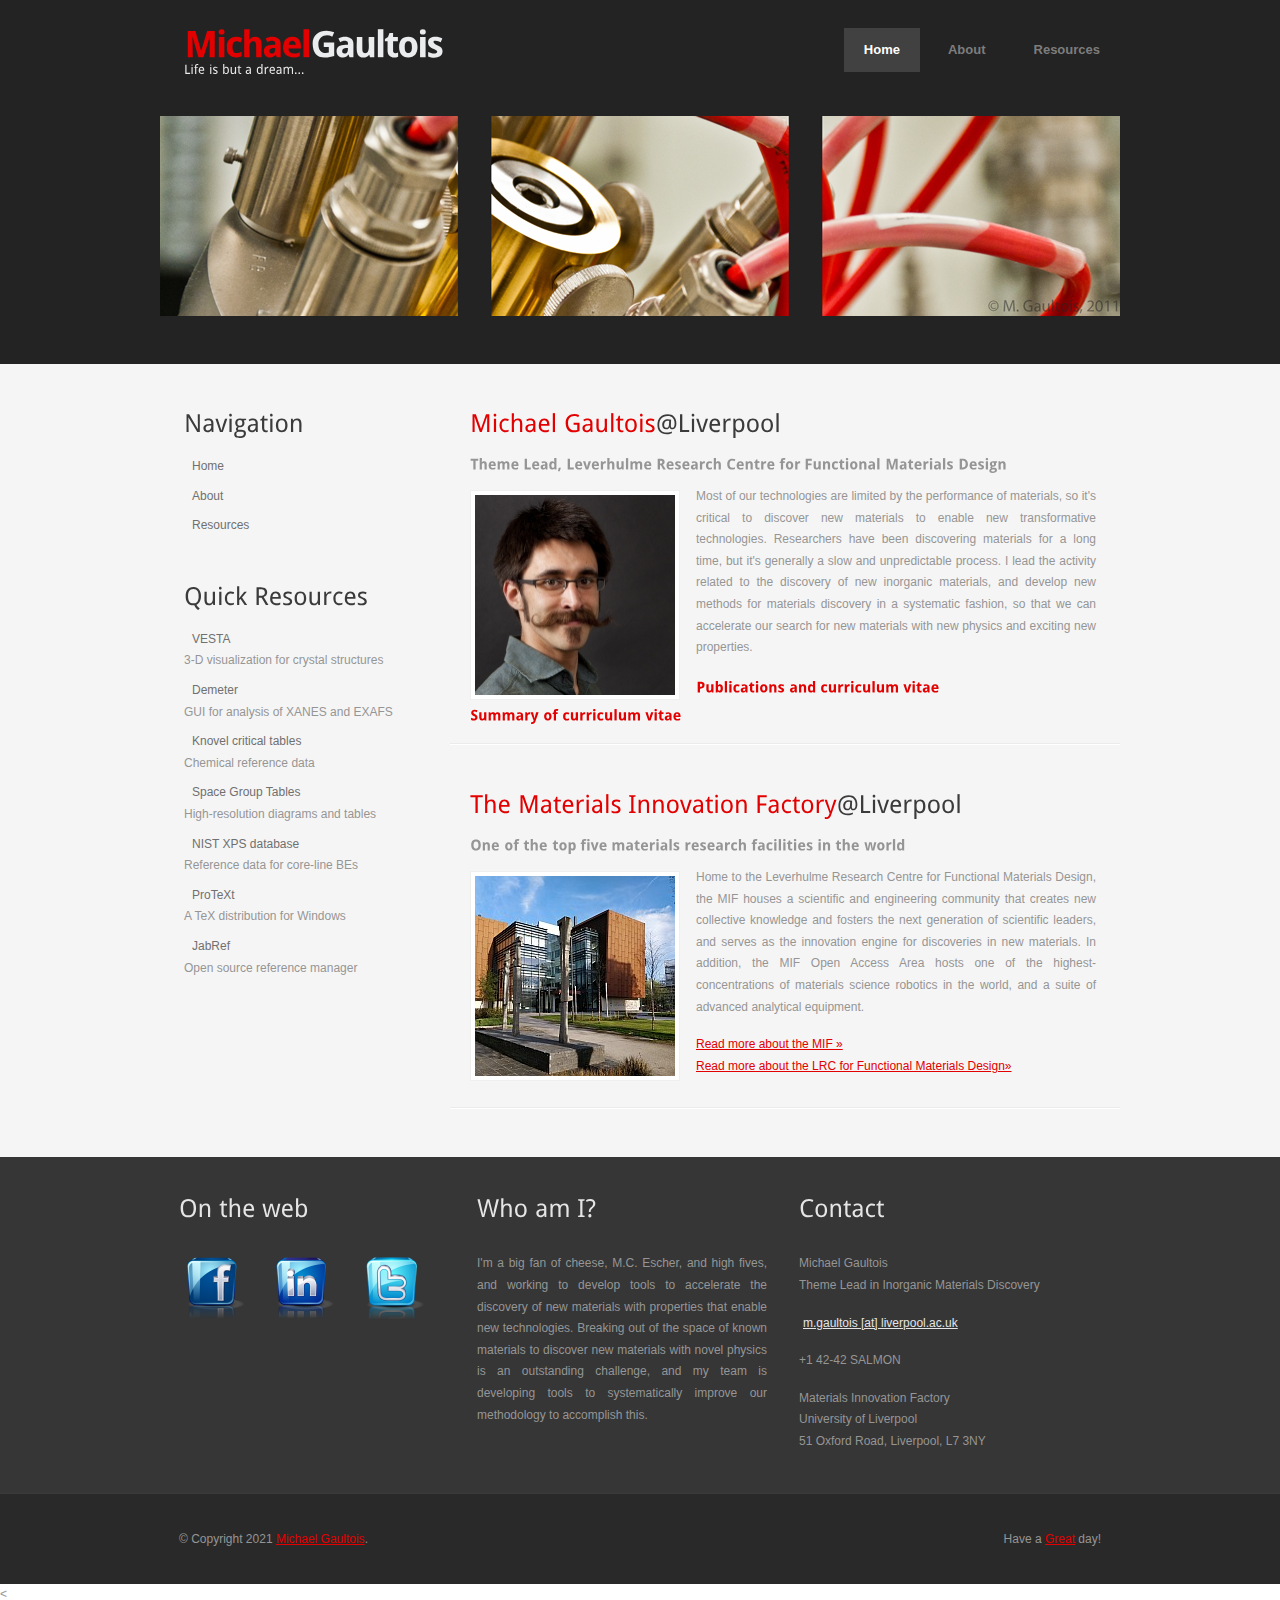
==== commit 01f9ba12: "Update intro text" ====
--- a/index.html
+++ b/index.html
@@ -78,7 +78,7 @@
           <h2><span>Michael Gaultois</span>@Liverpool</h2>
           <h3><strong>Theme Lead, Leverhulme Research Centre for Functional Materials Design</strong></h3>
           <img src="images/mgaultois_profile_200x200.jpg" width="200" height="200" alt="image" class="fl" />
-          <p>I joined the Leverhulme Research Centre for Functional Materials Design in 2018, where I've been leading the activity related to the discovery of new inorganic materials. Most of our technologies are limited by the performance of materials, so it's critical to discover new materials to enable new transformative technologies. Researchers have been discovering materials for a long time, but it's generally a slow and unpredictable process, so I'm keen to develop new methods for materials discovery in a systematic fashion, so that we can accelerate our search for new materials with new physics and exciting new properties.<br />
+          <p>Most of our technologies are limited by the performance of materials, so it's critical to discover new materials to enable new transformative technologies. Researchers have been discovering materials for a long time, but it's generally a slow and unpredictable process. I lead the activity related to the discovery of new inorganic materials, and develop new methods for materials discovery in a systematic fashion, so that we can accelerate our search for new materials with new physics and exciting new properties.<br />
           <h3><strong><a href="cv_mgaultois.pdf" class="rm">Publications and curriculum vitae&raquo;</a></strong></h3>
           <h3><strong><a href="cv_mgaultois_industrial.pdf" class="rm">Summary of curriculum vitae&raquo;</a></strong></h3>
         <div class="clr"></div>
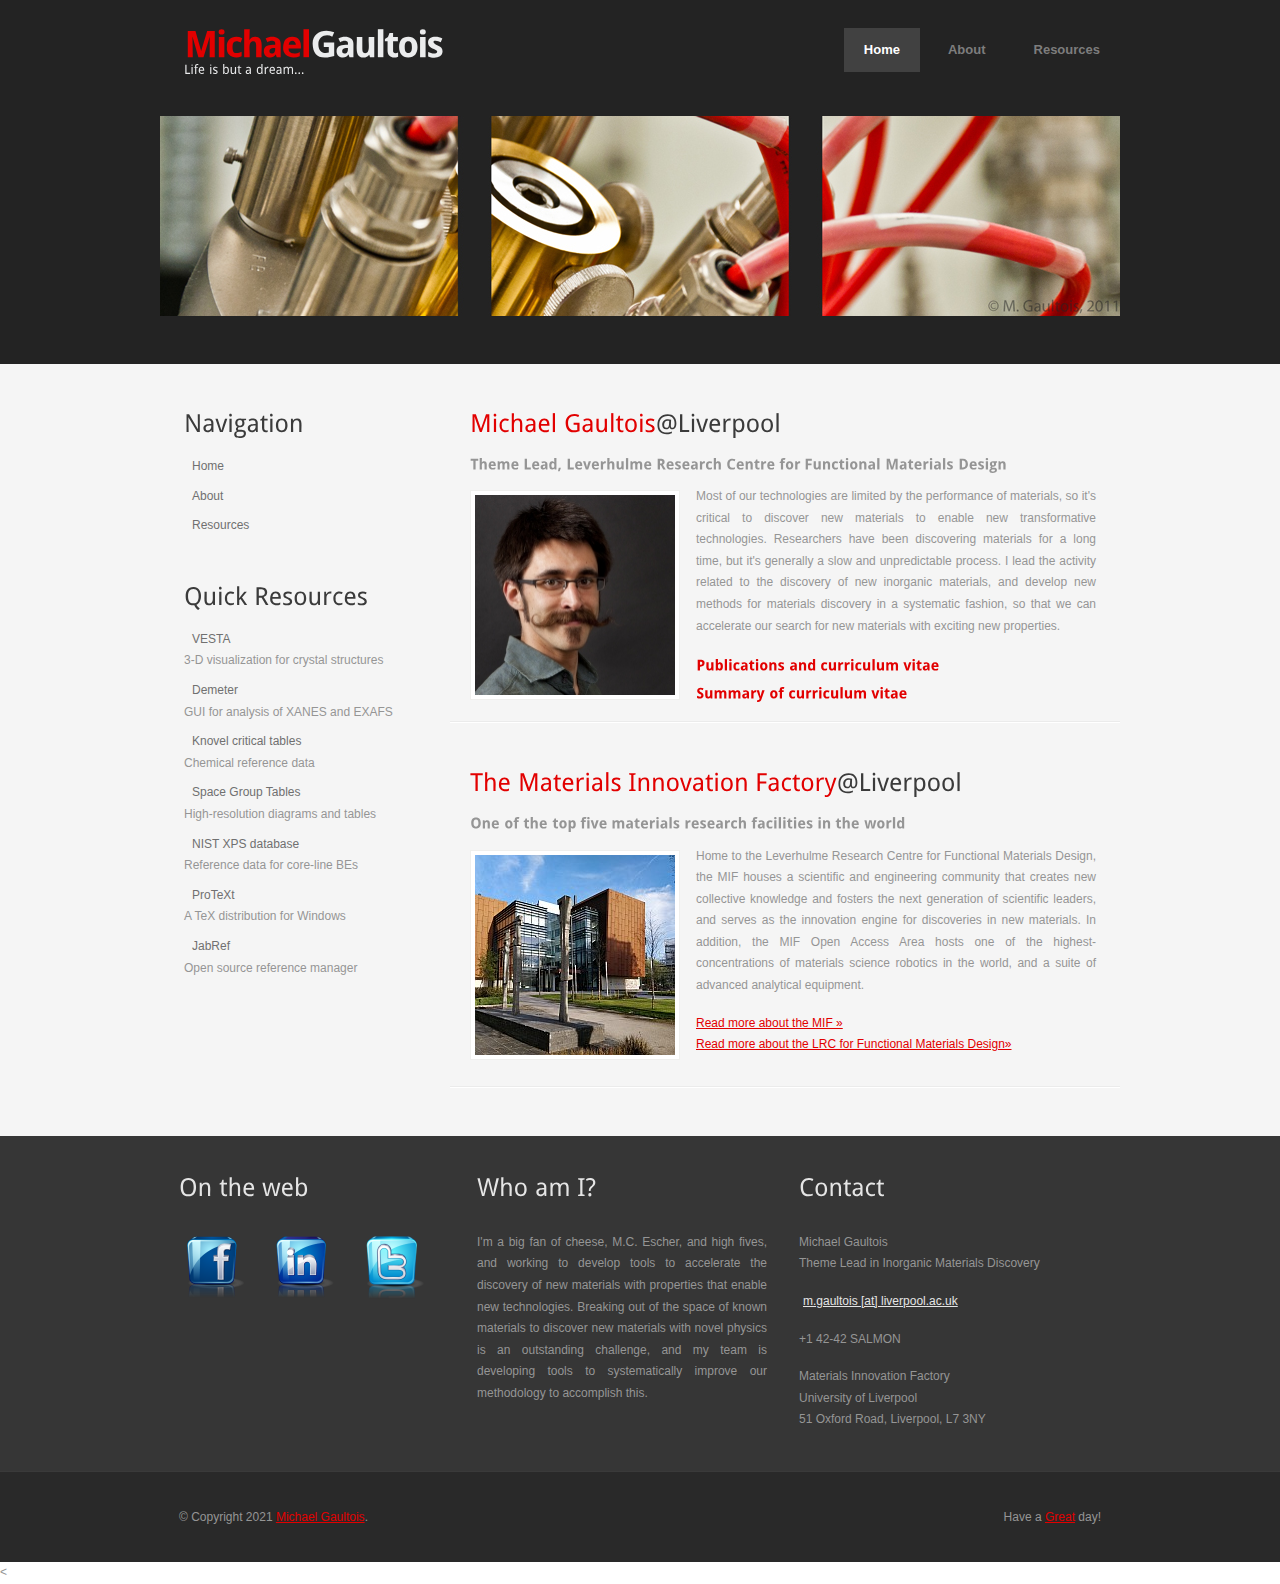
==== commit db627d3f: "update intro text" ====
--- a/index.html
+++ b/index.html
@@ -78,7 +78,7 @@
           <h2><span>Michael Gaultois</span>@Liverpool</h2>
           <h3><strong>Theme Lead, Leverhulme Research Centre for Functional Materials Design</strong></h3>
           <img src="images/mgaultois_profile_200x200.jpg" width="200" height="200" alt="image" class="fl" />
-          <p>Most of our technologies are limited by the performance of materials, so it's critical to discover new materials to enable new transformative technologies. Researchers have been discovering materials for a long time, but it's generally a slow and unpredictable process. I lead the activity related to the discovery of new inorganic materials, and develop new methods for materials discovery in a systematic fashion, so that we can accelerate our search for new materials with new physics and exciting new properties.<br />
+          <p>Most of our technologies are limited by the performance of materials, so it's critical to discover new materials to enable new transformative technologies. Researchers have been discovering materials for a long time, but it's generally a slow and unpredictable process. I lead the activity related to the discovery of new inorganic materials, and develop new methods for materials discovery in a systematic fashion, so that we can accelerate our search for new materials with exciting new properties.<br />
           <h3><strong><a href="cv_mgaultois.pdf" class="rm">Publications and curriculum vitae&raquo;</a></strong></h3>
           <h3><strong><a href="cv_mgaultois_industrial.pdf" class="rm">Summary of curriculum vitae&raquo;</a></strong></h3>
         <div class="clr"></div>
